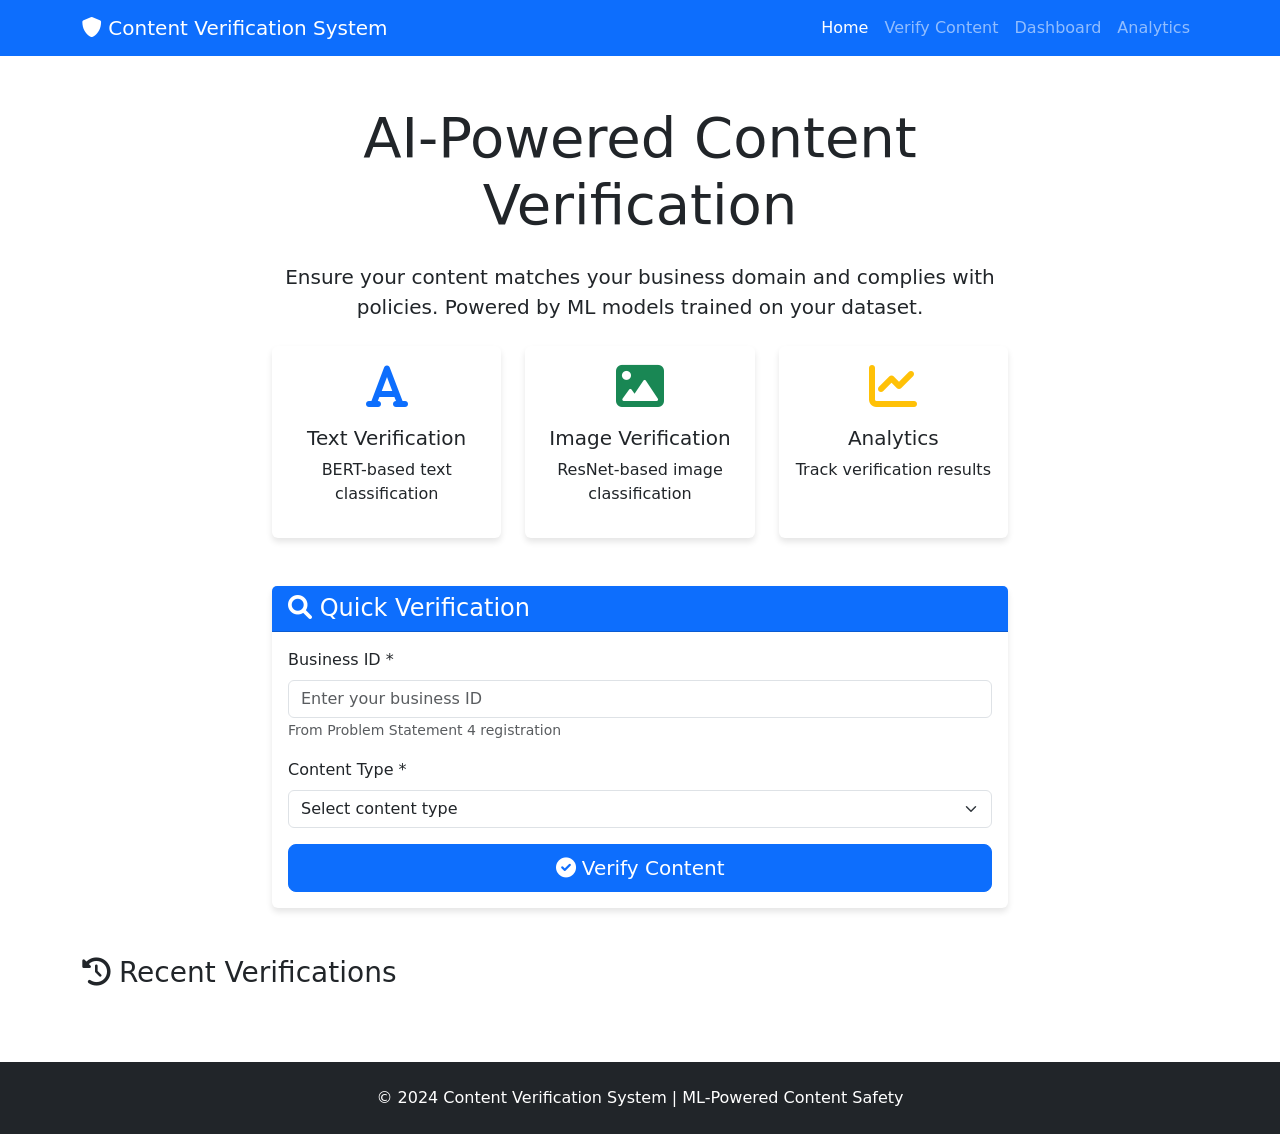
==== maketechberry_project1/web_app/templates/index.html @ bed129c6 "Meaningful commit message" ====
<!DOCTYPE html>
<html lang="en">
<head>
    <meta charset="UTF-8">
    <meta name="viewport" content="width=device-width, initial-scale=1.0">
    <title>Content Verification System</title>
    <link href="https://cdn.jsdelivr.net/npm/bootstrap@5.1.3/dist/css/bootstrap.min.css" rel="stylesheet">
    <link rel="stylesheet" href="https://cdnjs.cloudflare.com/ajax/libs/font-awesome/6.0.0/css/all.min.css">
    <style>
        .card {
            transition: transform 0.3s;
            border: none;
            box-shadow: 0 4px 6px rgba(0,0,0,0.1);
        }
        .card:hover {
            transform: translateY(-5px);
            box-shadow: 0 6px 12px rgba(0,0,0,0.15);
        }
        .verification-result {
            padding: 20px;
            border-radius: 10px;
            margin: 20px 0;
        }
        .approved {
            background-color: #d4edda;
            border: 1px solid #c3e6cb;
        }
        .blocked {
            background-color: #f8d7da;
            border: 1px solid #f5c6cb;
        }
        .review {
            background-color: #fff3cd;
            border: 1px solid #ffeaa7;
        }
        .progress-bar {
            transition: width 2s ease-in-out;
        }
    </style>
</head>
<body>
    <!-- Navigation -->
    <nav class="navbar navbar-expand-lg navbar-dark bg-primary">
        <div class="container">
            <a class="navbar-brand" href="#">
                <i class="fas fa-shield-alt"></i> Content Verification System
            </a>
            <button class="navbar-toggler" type="button" data-bs-toggle="collapse" data-bs-target="#navbarNav">
                <span class="navbar-toggler-icon"></span>
            </button>
            <div class="collapse navbar-collapse" id="navbarNav">
                <ul class="navbar-nav ms-auto">
                    <li class="nav-item">
                        <a class="nav-link active" href="/">Home</a>
                    </li>
                    <li class="nav-item">
                        <a class="nav-link" href="/verify">Verify Content</a>
                    </li>
                    <li class="nav-item">
                        <a class="nav-link" href="/dashboard">Dashboard</a>
                    </li>
                    <li class="nav-item">
                        <a class="nav-link" href="/analytics">Analytics</a>
                    </li>
                </ul>
            </div>
        </div>
    </nav>

    <!-- Hero Section -->
    <div class="container mt-5">
        <div class="row">
            <div class="col-lg-8 mx-auto text-center">
                <h1 class="display-4 mb-4">AI-Powered Content Verification</h1>
                <p class="lead mb-4">
                    Ensure your content matches your business domain and complies with policies.
                    Powered by ML models trained on your dataset.
                </p>
                <div class="row g-4">
                    <div class="col-md-4">
                        <div class="card h-100">
                            <div class="card-body text-center">
                                <i class="fas fa-font fa-3x text-primary mb-3"></i>
                                <h5>Text Verification</h5>
                                <p>BERT-based text classification</p>
                            </div>
                        </div>
                    </div>
                    <div class="col-md-4">
                        <div class="card h-100">
                            <div class="card-body text-center">
                                <i class="fas fa-image fa-3x text-success mb-3"></i>
                                <h5>Image Verification</h5>
                                <p>ResNet-based image classification</p>
                            </div>
                        </div>
                    </div>
                    <div class="col-md-4">
                        <div class="card h-100">
                            <div class="card-body text-center">
                                <i class="fas fa-chart-line fa-3x text-warning mb-3"></i>
                                <h5>Analytics</h5>
                                <p>Track verification results</p>
                            </div>
                        </div>
                    </div>
                </div>
            </div>
        </div>

        <!-- Quick Verification Form -->
        <div class="row mt-5">
            <div class="col-lg-8 mx-auto">
                <div class="card">
                    <div class="card-header bg-primary text-white">
                        <h4 class="mb-0"><i class="fas fa-search"></i> Quick Verification</h4>
                    </div>
                    <div class="card-body">
                        <form id="verificationForm" action="/verify" method="post" enctype="multipart/form-data">
                            <div class="mb-3">
                                <label for="business_id" class="form-label">Business ID *</label>
                                <input type="text" class="form-control" id="business_id" name="business_id" 
                                       placeholder="Enter your business ID" required>
                                <small class="text-muted">From Problem Statement 4 registration</small>
                            </div>
                            
                            <div class="mb-3">
                                <label for="content_type" class="form-label">Content Type *</label>
                                <select class="form-select" id="content_type" name="content_type" required>
                                    <option value="">Select content type</option>
                                    <option value="text">Text Only</option>
                                    <option value="image">Image Only</option>
                                    <option value="mixed">Text + Image</option>
                                </select>
                            </div>

                            <!-- Text Input -->
                            <div class="mb-3" id="textSection" style="display: none;">
                                <label for="title" class="form-label">Title</label>
                                <input type="text" class="form-control" id="title" name="title" 
                                       placeholder="Enter content title">
                                
                                <label for="description" class="form-label">Description *</label>
                                <textarea class="form-control" id="description" name="description" 
                                          rows="3" placeholder="Enter content description"></textarea>
                            </div>

                            <!-- Image Input -->
                            <div class="mb-3" id="imageSection" style="display: none;">
                                <label for="image" class="form-label">Upload Image</label>
                                <input type="file" class="form-control" id="image" name="image" 
                                       accept="image/*">
                                <div class="mt-2" id="imagePreview"></div>
                            </div>

                            <div class="d-grid gap-2">
                                <button type="submit" class="btn btn-primary btn-lg">
                                    <i class="fas fa-check-circle"></i> Verify Content
                                </button>
                            </div>
                        </form>
                    </div>
                </div>
            </div>
        </div>

        <!-- Recent Verifications -->
        <div class="row mt-5">
            <div class="col-12">
                <h3 class="mb-4"><i class="fas fa-history"></i> Recent Verifications</h3>
                <div id="recentVerifications" class="row">
                    <!-- Will be populated by JavaScript -->
                </div>
            </div>
        </div>
    </div>

    <!-- Footer -->
    <footer class="bg-dark text-white mt-5 py-4">
        <div class="container text-center">
            <p class="mb-0">© 2024 Content Verification System | ML-Powered Content Safety</p>
        </div>
    </footer>

    <!-- JavaScript -->
    <script src="https://cdn.jsdelivr.net/npm/bootstrap@5.1.3/dist/js/bootstrap.bundle.min.js"></script>
    <script>
        // Show/hide form sections based on content type
        document.getElementById('content_type').addEventListener('change', function() {
            const type = this.value;
            document.getElementById('textSection').style.display = 
                (type === 'text' || type === 'mixed') ? 'block' : 'none';
            document.getElementById('imageSection').style.display = 
                (type === 'image' || type === 'mixed') ? 'block' : 'none';
        });

        // Image preview
        document.getElementById('image').addEventListener('change', function(e) {
            const file = e.target.files[0];
            if (file) {
                const reader = new FileReader();
                reader.onload = function(e) {
                    const preview = document.getElementById('imagePreview');
                    preview.innerHTML = `
                        <img src="${e.target.result}" 
                             class="img-thumbnail" 
                             style="max-height: 200px;">
                    `;
                }
                reader.readAsDataURL(file);
            }
        });

        // Load recent verifications
        async function loadRecentVerifications() {
            try {
                const response = await fetch('/api/recent-verifications');
                const data = await response.json();
                
                const container = document.getElementById('recentVerifications');
                container.innerHTML = '';
                
                data.forEach(item => {
                    const card = `
                        <div class="col-md-4 mb-3">
                            <div class="card h-100">
                                <div class="card-body">
                                    <div class="d-flex justify-content-between align-items-start">
                                        <h6 class="card-title">${item.business_id}</h6>
                                        <span class="badge ${item.decision === 'approved' ? 'bg-success' : 
                                                           item.decision === 'blocked' ? 'bg-danger' : 'bg-warning'}">
                                            ${item.decision}
                                        </span>
                                    </div>
                                    <p class="card-text small text-truncate">${item.title || 'No title'}</p>
                                    <p class="card-text">
                                        <small class="text-muted">
                                            Category: ${item.predicted_category}<br>
                                            Confidence: ${(item.confidence_score * 100).toFixed(1)}%
                                        </small>
                                    </p>
                                    <p class="card-text">
                                        <small>${new Date(item.created_at).toLocaleString()}</small>
                                    </p>
                                </div>
                            </div>
                        </div>
                    `;
                    container.innerHTML += card;
                });
            } catch (error) {
                console.error('Error loading recent verifications:', error);
            }
        }

        // Load on page load
        document.addEventListener('DOMContentLoaded', loadRecentVerifications);
    </script>
</body>
</html>
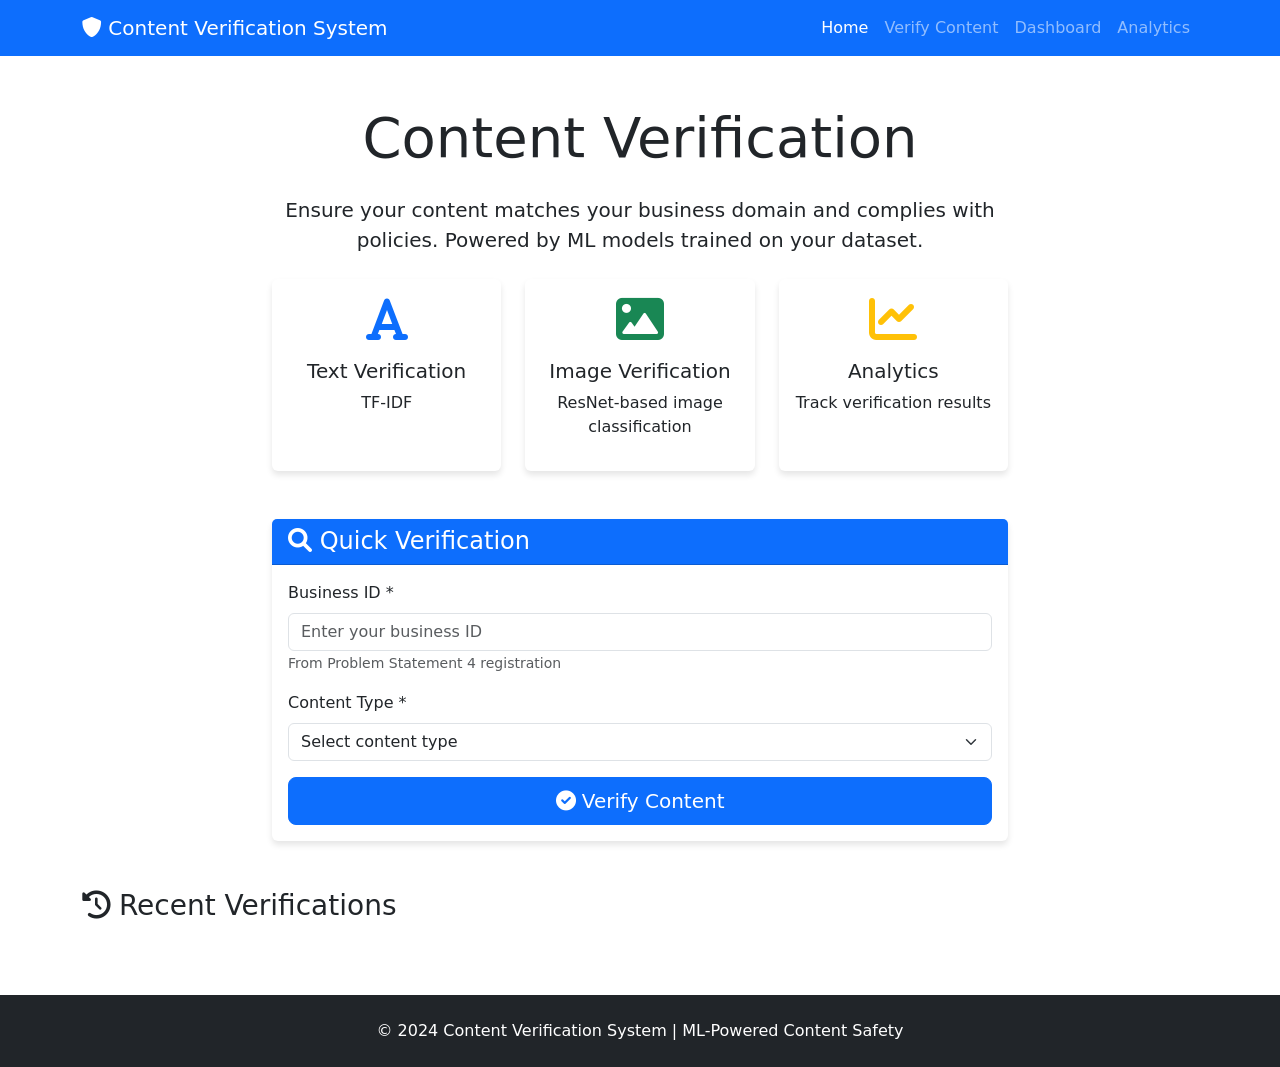
==== commit 92bdfa1a: "Image model working" ====
--- a/maketechberry_project1/web_app/templates/index.html
+++ b/maketechberry_project1/web_app/templates/index.html
@@ -71,7 +71,7 @@
     <div class="container mt-5">
         <div class="row">
             <div class="col-lg-8 mx-auto text-center">
-                <h1 class="display-4 mb-4">AI-Powered Content Verification</h1>
+                <h1 class="display-4 mb-4">Content Verification</h1>
                 <p class="lead mb-4">
                     Ensure your content matches your business domain and complies with policies.
                     Powered by ML models trained on your dataset.
@@ -82,7 +82,7 @@
                             <div class="card-body text-center">
                                 <i class="fas fa-font fa-3x text-primary mb-3"></i>
                                 <h5>Text Verification</h5>
-                                <p>BERT-based text classification</p>
+                                <p>TF-IDF</p>
                             </div>
                         </div>
                     </div>
